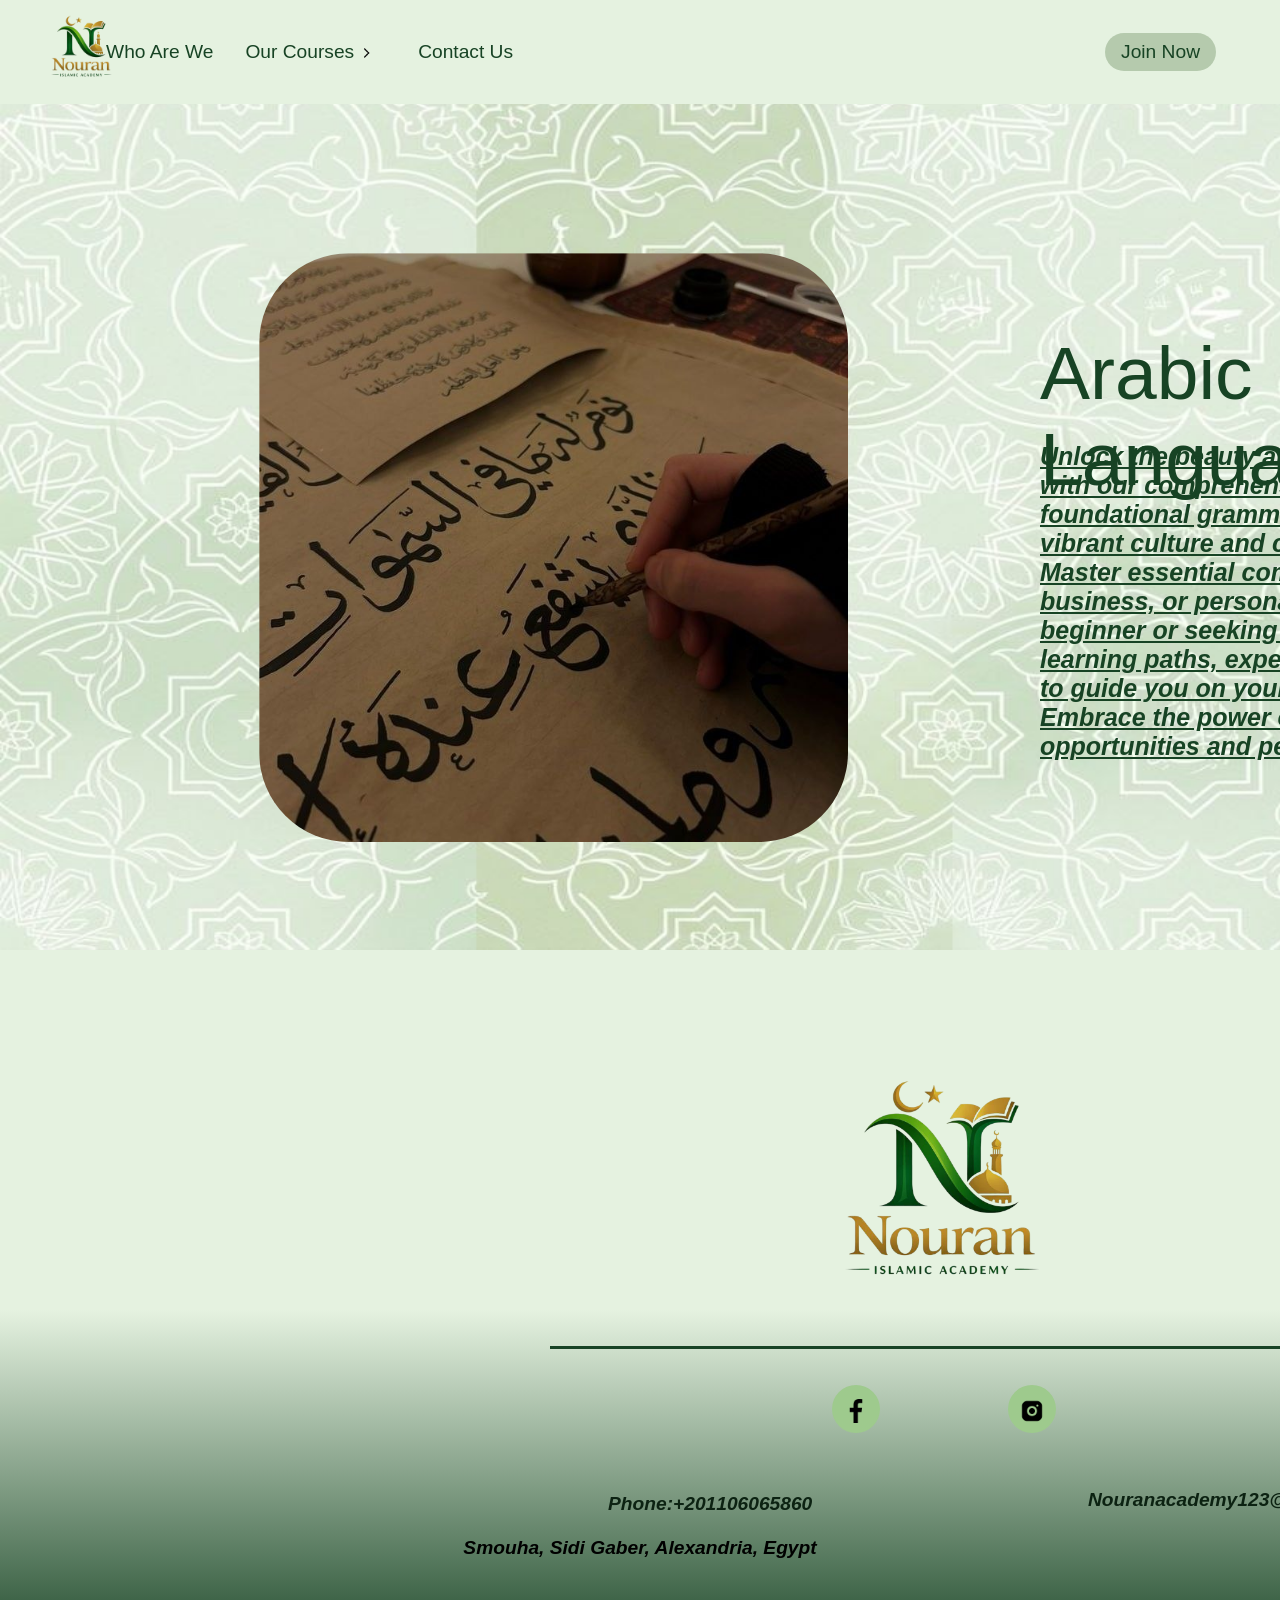
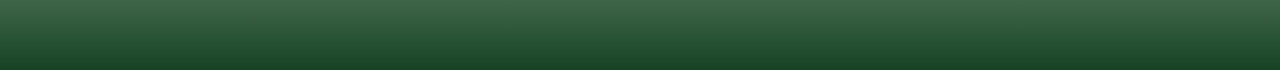
==== Front-END/Pages/ArabicLanguage.html @ 1309c823 "Add files via upload" ====
<!DOCTYPE html>
<html>

<head>
    <meta charset="UTF-8">
    <meta name="viewport" content="width=device-width, initial-scale=1.0">
    <link rel="stylesheet" href="/Front-END/PagesStyle.css">
    <link rel="icon" type="image/png" href="/Front-END/src/logo0.png">
    <title>Arabic Language</title>
</head>

<body>
    <header>
        <a href="/index.html">
            <img src="/Front-END/src/logo.png" width="100" height="100">
        </a>
        <style>
            img {
                position: relative;
                left: 2rem;
            }
        </style>
        </img>

        <nav class="navbar">
            <ul class="nav-links">
                <li><a href="/Front-END/Pages/whoarewe.html">Who Are We</a></li>
                <li class="navdropdown">
                    <p class="navdropdown">Our Courses
                        <style>
                            .navdropdown p {
                                color: #174324;
                                position: relative;
                                top: 0.75rem;
                            }
                        </style>
                    </p>
                    <img src="/Front-END/Assets/arrow-left-5-svgrepo-com.png" width="20" height="20"
                        id="dropdownarrow" />

                    <ul>
                        <li><a href="/Front-END/Pages/QuranandTajweed.html">Quran and Tajweed</a></li>
                        <li><a href="/Front-END/Pages/ArabicLanguage.html">Arabic Language Learning</a></li>
                        <li><a href="/Front-END/Pages/Fiqh.html">Fiqh</a></li>
                        <li><a href="/Front-END/Pages/Hadith.html">Hadith</a></li>
                        <li><a href="/Front-END/Pages/Seerah.html">Seerah</a></li>
                        <li><a href="/Front-END/Pages/Tafsir.html">Tafsir</a></li>
                    </ul>
                </li>
                <br>
                <li><a href="/Front-END/Pages/contactus.html">Contact Us</a></li>
                <a href="https://whatsform.com/clHUL5" target="_blank" rel="noopener noreferrer">
                    <button id="joinnow">Join Now</button>
                </a>
            </ul>


        </nav>
    </header>

    <br>
    <br>
    <br>
    <br>
    <br>

    <section id="ArabicLanguage">
        <img src="/Front-END/src/bg1.png" id="bg1" />
        <img src="/Front-END/src/img5.png" id="img5" />
        <p>Arabic Language</p>
        <style>
            #ArabicLanguage p {
                position: absolute;
                font-size: 75px;
                top: 15rem;
                left: 65rem;
                color: #174324;
            }
        </style>
        <h3>
            Unlock the beauty and richness of the Arabic language with our comprehensive Arabic Language Courses. From
            foundational grammar to advanced literature, explore a vibrant culture and connect with millions worldwide.
            Master essential communication skills for travel, business, or personal enrichment. Whether you are a
            beginner or seeking fluency, our courses offer structured learning paths, expert instructors, and
            interactive lessons to guide you on your journey to Arabic proficiency. Embrace the power of language and
            open doors to new opportunities and perspectives
            <style>
                #ArabicLanguage h3 {
                    color: #174324;
                    position: absolute;
                    font-size: 25px;
                    transform: translateX(65rem) translateY(22rem);
                    width: 43rem;
                }
            </style>
        </h3>


    </section>

    <section id="pageEnd">
        <img src="/Front-END/src/logo.png" />
        <br>
        <br>
        <br>
        <br>
        <br>
        <hr size="5px" width="800px" color="#174324" id="seperator2">
        <br>
        <br>
        <button
            onclick="window.open('https://www.facebook.com/NouranAcademy?mibextid=wwXIfr&rdid=LpoRojMI3hZF67Uo&share_url=https%3A%2F%2Fwww.facebook.com%2Fshare%2F1RnqcAWEex%2F%3Fmibextid%3DwwXIfr#', '_blank')"
            id="facebookbutton">
            <img src="/Front-END/Assets/facebook.png">
        </button>

        <button onclick="window.open('https://www.instagram.com/nouranacademy', '_blank')" id="instagrambutton">
            <img src="/Front-END/Assets/instagram.png">
        </button>
        <br>
        <br>
        <br>
        <br>
        <br>
        <br>
        <a href="tel:+201106065860" id="Phone">
            <p>Phone:+201106065860</p>
        </a>
        <a href="mailto:nouranacademy123@gmail.com" id="Email">
            <p>nouranacademy123@gmail.com</p>
        </a>
        <h2>Smouha, Sidi Gaber, Alexandria, Egypt</h2>
    </section>
    <button onclick="window.open('https://wa.me/201106065860', '_blank')" class="FloatingButtons" id="whatsapp">
        <img src="/Front-END/Assets/whatsapp.png">
        <p>Whatsapp</p>
    </button>

    <button onclick="window.location.href='tel:+201106065860';" class="FloatingButtons" id="callus">
        <img src="/Front-END/Assets/call.png">
        <p>Call Us</p>
    </button>
</body>

</html>
---- Front-END/PagesStyle.css ----
* {
    margin: 0;
    padding: 0;
    box-sizing: border-box;
    scroll-behavior: smooth;
}

/* Applied to all elements */
body {
    background-color: #FFFFFF;
}

header {
    /* visibility: hidden; */
    background-color: #E5F2E0;
    display: flex;
    position: fixed;
    justify-content: space-between;
    align-items: center;
    margin: auto;
    max-width: 100%;
    width: 100%;
    z-index: 1000;
}

p {
    font-family: Arial, sans-serif;
    font-size: 1.2rem;
    font-weight: 200;
}

h4 {
    font-family: Arial, sans-serif;
    font-size: 1.2rem;
    font-weight: 200;
}

h3 {
    font-family: Arial, sans-serif;
    font-size: 1rem;
    font-weight: 5px;
    text-decoration-line: underline;
    font-style: italic;
}

h2 {
    font-family: Arial, sans-serif;
    font-size: 1.2rem;
    font-weight: 200;
}

button {
    background-color: #b5caad;
    color: #174324;
    border: none;
    padding: 0.5rem 1rem;
    border-radius: 2rem;
    cursor: pointer;
    font-family: Arial, sans-serif;
    font-size: 1.2rem;
    font-weight: 200;
    position: relative;
    left: 35rem;
    transition: all 0.2s ease;
}

button:hover {
    background-color: #047500;
    color: #ffffff;
}

/* Classes */

.navbar ul {
    display: flex;
    align-items: center;
    list-style-type: none;
    margin-right: 2rem;
    gap: 2rem;

}

.navbar {
    position: relative;
    right: 37rem;
}

.navbar a {
    text-decoration: none;
    color: #174324;
    font-family: Arial, sans-serif;
    font-size: 1.2rem;
    font-weight: 200;
}

.navbar a:hover {
    text-decoration: none;
    color: #047500;
}



.navdropdown ul {
    background-color: #E5F2E0;
    display: none;
    position: absolute;
    top: 100%;
    left: 7rem;
    max-width: 20rem;
    padding: 0.5rem;
    z-index: 1;
}

.navdropdown:hover>ul {
    display: block;


}

.navdropdown ul li {
    text-align: left;
    padding: 0.5rem;
}

#dropdownarrow {
    rotate: 180deg;
    position: relative;
    left: 7rem;
    bottom: 0.5rem;
}

.navdropdown:hover #dropdownarrow {
    rotate: -90deg;
}

/* Quran and Tajweed */

#bg1 {
    position: absolute;
    width: 1905px;
    height: 860px;
    transform: translateX(-2rem);

}

#img4 {
    position: absolute;
    scale: 80%;
    transform: translateX(80rem) translateY(10rem);
    border-radius: 7rem;
}

#QuranandTajweed {
    position: relative;
    min-height: 860px;
}

#QuranandTajweed img {
    position: absolute;
}

/* ArabicLanguage */
#bg1 {
    position: absolute;
    width: 1905px;
    height: 860px;
    transform: translateX(-2rem);

}

#img5 {
    position: absolute;
    scale: 80%;
    transform: translateX(12rem) translateY(7rem);
    border-radius: 7rem;
}

#ArabicLanguage {
    position: relative;
    min-height: 860px;
}

#ArabicLanguage img {
    position: absolute;
}

/* Hadith */
#bg1 {
    position: absolute;
    width: 1905px;
    height: 860px;
    transform: translateX(-2rem);

}

#img7 {
    position: absolute;
    scale: 60%;
    transform: translateX(0rem) translateY(-7rem);
    border-radius: 7rem;
}

#Hadith {
    position: relative;
    min-height: 860px;
}

#Hadith img {
    position: absolute;
}

/* Tafsir */

#bg1 {
    position: absolute;
    width: 1905px;
    height: 860px;
    transform: translateX(-2rem);

}

#img8 {
    position: absolute;
    scale: 85%;
    transform: translateX(12rem) translateY(7rem);
    border-radius: 7rem;
}

#Tafsir {
    position: relative;
    min-height: 860px;
}

#Tafsir img {
    position: absolute;
}

/* Fiqh */

#bg1 {
    position: absolute;
    width: 1905px;
    height: 860px;
    transform: translateX(-2rem);

}

#img6 {
    position: absolute;
    scale: 45%;
    transform: translateX(95rem) translateY(-15rem);
    border-radius: 7rem;
}

#Fiqh {
    position: relative;
    min-height: 860px;
}

#Fiqh img {
    position: absolute;
}

/* Seerah */

#bg1 {
    position: absolute;
    width: 1905px;
    height: 860px;
    transform: translateX(-2rem);

}

#img9 {
    position: absolute;
    scale: 80%;
    transform: translateX(75rem) translateY(7rem);
    border-radius: 7rem;
}

#Seerah {
    position: relative;
    min-height: 860px;
}

#Seerah img {
    position: absolute;
}

/* Who Are We */
#Sec1 {
    position: relative;
    min-height: 650px;
    background-image: linear-gradient(to bottom, #ffffff 20%, #E5F2E0 100%);
}

#img10 {
    position: absolute;
    scale: 40%;
    transform: translateX(-25rem) translateY(-45rem);
    border-radius: 7rem;
}

#visual1 {
    position: relative;
    height: 413px;
    width: 1905px;
}

#img12 {
    position: absolute;
    transform: translateX(-2rem);
    align-items: center;
}

#visual2 {
    position: relative;
    height: 413px;
    width: 1905px;
    background-color: #054703;
}

#img13 {
    position: absolute;
    transform: translateX(-2rem);
    align-items: center;
    mix-blend-mode: overlay;
}

/* Contact */

#Contact {
    position: relative;
    min-height: 500px;
}

#Contact hr {
    position: absolute;
    background-color: #174324;
    transform: translateY(19rem) translateX(740px);
    border-radius: 5px;
}

#Gmail {
    position: absolute;
    width: 9rem;
    height: 3rem;
    align-items: center;
    transform: translateX(13rem) translateY(15rem);
    transition: all 0.2s ease;
}

#Gmail img {
    position: absolute;
    width: 1.75rem;
    transform: translateY(-1rem) translateX(4.22rem);

}

#Gmail:hover>h3 {
    color: #ffffff;
}

#Gmail:hover>img {
    filter: brightness(0) invert(100%);
}

#WA {
    position: absolute;
    width: 10.75rem;
    height: 3rem;
    align-items: center;
    transform: translateX(27rem) translateY(15rem);
    transition: all 0.2s ease;
}

#WA img {
    position: absolute;
    width: 1.75rem;
    transform: translateY(-0.9rem) translateX(6rem);

}

#WA:hover>h3 {
    color: #ffffff;
}

#WA:hover>img {
    filter: brightness(0) invert(100%);
}



/* End Page */

#pageEnd {
    position: relative;
    height: 720px;
    background-image: linear-gradient(to bottom, #E5F2E0 50%, #174324 100%);
}

#pageEnd img {
    position: relative;
    width: 20rem;
    height: 20rem;
    transform: translateX(47rem) translateY(5rem);
}

#pageEnd a {
    text-decoration: none;
    color: #0c2212;
    font-family: Arial, sans-serif;
    font-size: 1.2rem;
    font-weight: 500;
}

#pageEnd h2 {
    text-align: center;
    font-weight: 600;
    font-style: italic;
}

#pageEnd button:hover {
    background-color: #047500;
    color: #ffffff;
}

#seperator2 {
    position: relative;
    transform: translateX(550px);
}

#facebookbutton {
    position: absolute;
    background-color: #9eca8d;
    width: 3rem;
    height: 3rem;
    border-radius: 50%;
    transform: translateX(17rem);
}

#facebookbutton img {
    position: relative;
    width: 1.5rem;
    height: 1.5rem;
    transform: translateX(-2.25rem) translateY(0.25rem);
}

#facebookbutton:hover>img {
    filter: invert(100%);
}

#instagrambutton {
    position: absolute;
    background-color: #9eca8d;
    width: 3rem;
    height: 3rem;
    border-radius: 50%;
    transform: translateX(28rem);
}

#instagrambutton img {
    position: relative;
    width: 1.5rem;
    height: 1.5rem;
    transform: translateX(-2.25rem) translateY(0.25rem);
}

#instagrambutton:hover>img {
    filter: invert(100%);
}

#Phone p {
    position: relative;
    font-style: italic;
    font-weight: bold;
    width: 100px;
    text-transform: capitalize;
    transform: translateX(38rem);
}

#Email p {
    position: relative;
    font-style: italic;
    font-weight: bold;
    width: 100px;
    text-transform: capitalize;
    transform: translateX(68rem) translateY(-1.6rem);
}

/* Floating Buttons */

.FloatingButtons {
    /* Fixes the button relative to the viewport */
    position: fixed;


    /* Size and shape */
    width: 10rem;
    height: 3rem;

    /* Styling & Alignment */

    color: #ffffff;
    border: none;
    cursor: pointer;

    /* Keep on top of other content */
    z-index: 1000;

    transition: transform 0.2s ease;
}

.FloatingButtons:hover {
    transform: translateY(-5px);
}

#whatsapp {
    background-color: #20BA5A;
    bottom: 5rem;
    left: 108rem;
}

#whatsapp:hover {
    background-color: #1b994b;
}

#whatsapp img {
    position: relative;
    width: 2rem;
    height: 2rem;
    transform: translateX(-5rem);
    filter: invert(100%);
}

#whatsapp p {
    position: relative;
    font-size: 3;
    transform: translateY(-2rem) translateX(1rem);
}

#callus {
    background-color: rgb(0, 89, 255);
    bottom: 1rem;
    left: 108rem;
}

#callus:hover {
    background-color: rgb(1, 74, 211);
}

#callus img {
    position: relative;
    width: 2rem;
    height: 2rem;
    transform: translateX(-5rem);
    filter: invert(100%);
}

#callus p {
    position: relative;
    font-size: 3;
    transform: translateY(-2rem) translateX(1rem);
}
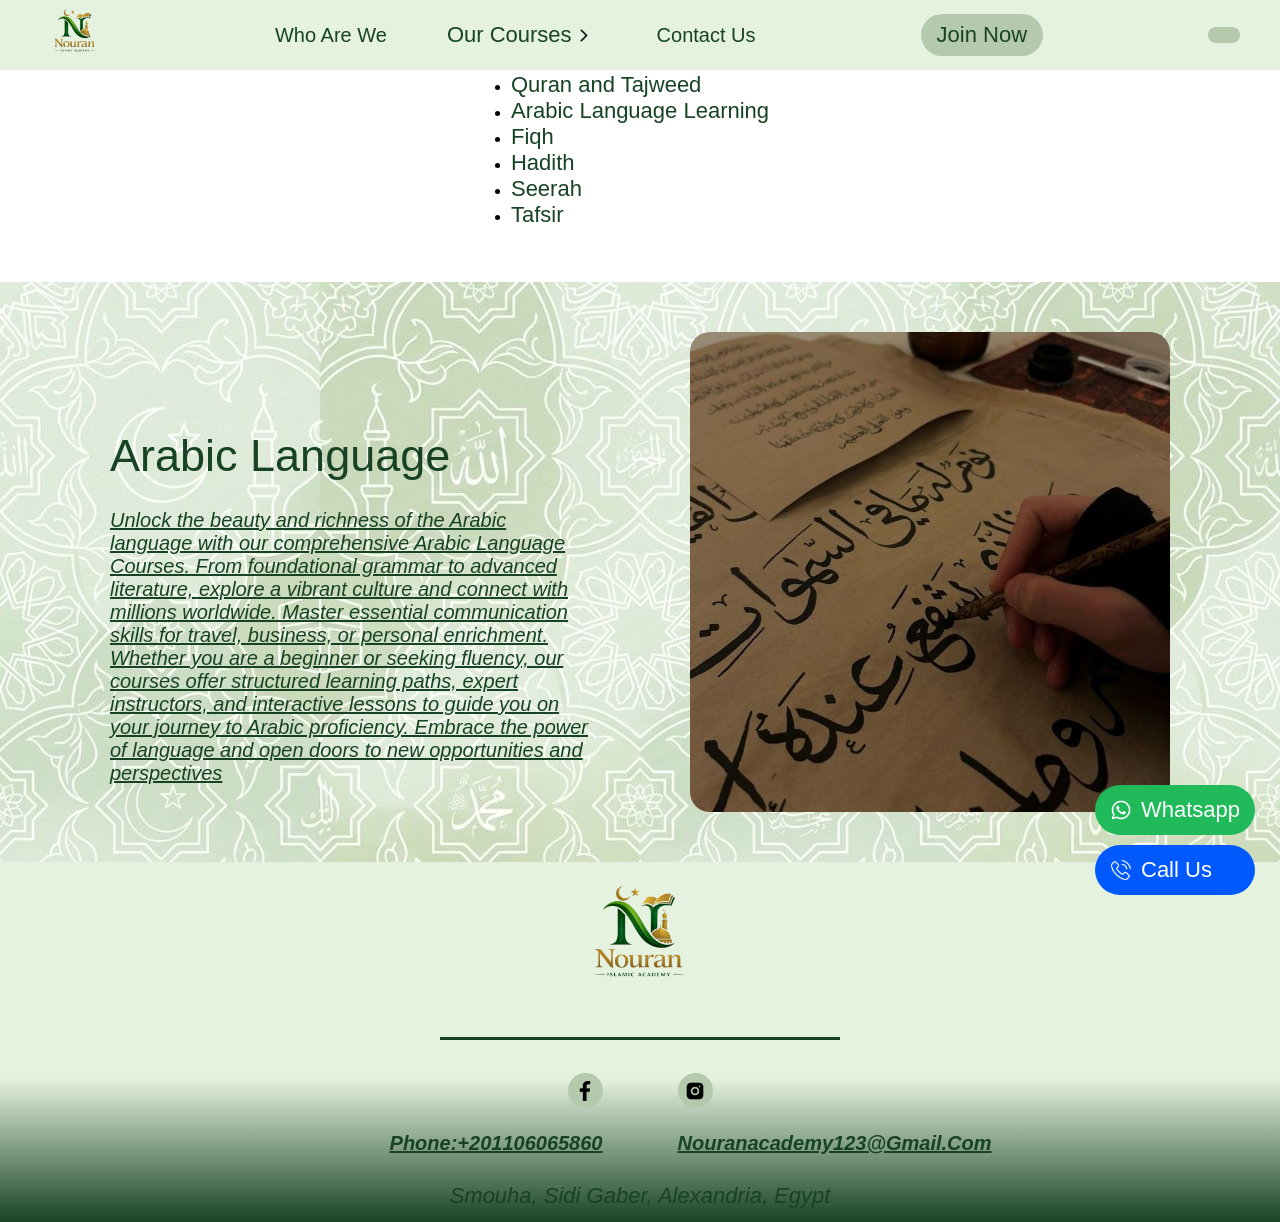
==== commit d4991f4c: "Add files via upload" ====
--- a/Front-END/Pages/ArabicLanguage.html
+++ b/Front-END/Pages/ArabicLanguage.html
@@ -3,126 +3,131 @@
 
 <head>
     <meta charset="UTF-8">
-    <meta name="viewport" content="width=device-width, initial-scale=1.0">
-    <link rel="stylesheet" href="/Front-END/PagesStyle.css">
-    <link rel="icon" type="image/png" href="/Front-END/src/logo0.png">
+    <meta name="viewport" content="width=device-width, initial-scale=1.0, user-scalable=yes">
+    <link rel="stylesheet" href="../PagesStyle.css">
+    <link rel="icon" type="image/png" href="../src/logo0.png">
     <title>Arabic Language</title>
 </head>
 
 <body>
     <header>
-        <a href="/index.html">
-            <img src="/Front-END/src/logo.png" width="100" height="100">
-        </a>
-        <style>
-            img {
-                position: relative;
-                left: 2rem;
-            }
-        </style>
-        </img>
-
-        <nav class="navbar">
-            <ul class="nav-links">
-                <li><a href="/Front-END/Pages/whoarewe.html">Who Are We</a></li>
+        <div>
+            <a href="../../index.html">
+                <img src="../src/logo.png" height="70" id="logo" />
+            </a>
+            <ul>
+                <li><a href="./whoarewe.html">Who Are We</a></li>
                 <li class="navdropdown">
-                    <p class="navdropdown">Our Courses
-                        <style>
-                            .navdropdown p {
-                                color: #174324;
-                                position: relative;
-                                top: 0.75rem;
-                            }
-                        </style>
-                    </p>
-                    <img src="/Front-END/Assets/arrow-left-5-svgrepo-com.png" width="20" height="20"
-                        id="dropdownarrow" />
-
+                    <h2>
+                        Our Courses
+                    </h2>
+                    <img src="../Assets/arrow-left-5-svgrepo-com.png" width="25" height="25" />
                     <ul>
-                        <li><a href="/Front-END/Pages/QuranandTajweed.html">Quran and Tajweed</a></li>
-                        <li><a href="/Front-END/Pages/ArabicLanguage.html">Arabic Language Learning</a></li>
-                        <li><a href="/Front-END/Pages/Fiqh.html">Fiqh</a></li>
-                        <li><a href="/Front-END/Pages/Hadith.html">Hadith</a></li>
-                        <li><a href="/Front-END/Pages/Seerah.html">Seerah</a></li>
-                        <li><a href="/Front-END/Pages/Tafsir.html">Tafsir</a></li>
+                        <li><a href="./QuranandTajweed.html">
+                                <h2>Quran and Tajweed</h2>
+                            </a></li>
+                        <li><a href="./ArabicLanguage.html">
+                                <h2>Arabic Language Learning</h2>
+                            </a></li>
+                        <li><a href="./Fiqh.html">
+                                <h2>Fiqh</h2>
+                            </a></li>
+                        <li><a href="./Hadith.html">
+                                <h2>Hadith</h2>
+                            </a></li>
+                        <li><a href="./Seerah.html">
+                                <h2>Seerah</h2>
+                            </a></li>
+                        <li><a href="./Tafsir.html">
+                                <h2>Tafsir</h2>
+                            </a></li>
                     </ul>
                 </li>
-                <br>
-                <li><a href="/Front-END/Pages/contactus.html">Contact Us</a></li>
-                <a href="https://whatsform.com/clHUL5" target="_blank" rel="noopener noreferrer">
-                    <button id="joinnow">Join Now</button>
-                </a>
+
+                <li><a href="./contactus.html">
+                        Contact Us
+                    </a>
+                </li>
             </ul>
-
-
-        </nav>
+            <button onclick="window.open('https://whatsform.com/clHUL5' , '_blank')">Join Now</button>
+            <button class="navmenu"></button>
+        </div>
     </header>
-
-    <br>
-    <br>
+    <div class="navmenulist">
+        <ul>
+            <li>
+                <div><a href="./whoarewe.html">Who Are We</a></div>
+            </li>
+            <li>
+                <div class="coursemenu">
+                    <h2>
+                        Our Courses
+                    </h2>
+                    <img src="../Assets/arrow-left-5-svgrepo-com.png" width="25" height="25" />
+                </div>
+            </li>
+            <li>
+                <div><a href="./contactus.html">Contact Us</a></div>
+            </li>
+        </ul>
+    </div>
+    <div class="coursemenulist">
+        <ul>
+            <li><a href="./QuranandTajweed.html">
+                    <h2>Quran and Tajweed</h2>
+                </a></li>
+            <li><a href="./ArabicLanguage.html">
+                    <h2>Arabic Language Learning</h2>
+                </a></li>
+            <li><a href="./Fiqh.html">
+                    <h2>Fiqh</h2>
+                </a></li>
+            <li><a href="./Hadith.html">
+                    <h2>Hadith</h2>
+                </a></li>
+            <li><a href="./Seerah.html">
+                    <h2>Seerah</h2>
+                </a></li>
+            <li><a href="./Tafsir.html">
+                    <h2>Tafsir</h2>
+                </a></li>
+        </ul>
+    </div>
     <br>
     <br>
     <br>
 
-    <section id="ArabicLanguage">
-        <img src="/Front-END/src/bg1.png" id="bg1" />
-        <img src="/Front-END/src/img5.png" id="img5" />
-        <p>Arabic Language</p>
-        <style>
-            #ArabicLanguage p {
-                position: absolute;
-                font-size: 75px;
-                top: 15rem;
-                left: 65rem;
-                color: #174324;
-            }
-        </style>
-        <h3>
+    <section class="coursepages">
+        <img src="../src/img5.png" class="head-Img" />
+        <h1>Arabic Language</h1>
+
+        <p>
             Unlock the beauty and richness of the Arabic language with our comprehensive Arabic Language Courses. From
             foundational grammar to advanced literature, explore a vibrant culture and connect with millions worldwide.
             Master essential communication skills for travel, business, or personal enrichment. Whether you are a
             beginner or seeking fluency, our courses offer structured learning paths, expert instructors, and
             interactive lessons to guide you on your journey to Arabic proficiency. Embrace the power of language and
             open doors to new opportunities and perspectives
-            <style>
-                #ArabicLanguage h3 {
-                    color: #174324;
-                    position: absolute;
-                    font-size: 25px;
-                    transform: translateX(65rem) translateY(22rem);
-                    width: 43rem;
-                }
-            </style>
-        </h3>
+        </p>
 
 
     </section>
 
     <section id="pageEnd">
-        <img src="/Front-END/src/logo.png" />
-        <br>
-        <br>
-        <br>
-        <br>
-        <br>
-        <hr size="5px" width="800px" color="#174324" id="seperator2">
-        <br>
-        <br>
+        <img src="../src/logo.png" />
+
+        <hr size="5px" width="400px" color="#174324" id="seperator2">
+
         <button
             onclick="window.open('https://www.facebook.com/NouranAcademy?mibextid=wwXIfr&rdid=LpoRojMI3hZF67Uo&share_url=https%3A%2F%2Fwww.facebook.com%2Fshare%2F1RnqcAWEex%2F%3Fmibextid%3DwwXIfr#', '_blank')"
             id="facebookbutton">
-            <img src="/Front-END/Assets/facebook.png">
+            <img src="../Assets/facebook.png">
         </button>
 
         <button onclick="window.open('https://www.instagram.com/nouranacademy', '_blank')" id="instagrambutton">
-            <img src="/Front-END/Assets/instagram.png">
+            <img src="../Assets/instagram.png">
         </button>
-        <br>
-        <br>
-        <br>
-        <br>
-        <br>
-        <br>
+
         <a href="tel:+201106065860" id="Phone">
             <p>Phone:+201106065860</p>
         </a>
@@ -131,15 +136,26 @@
         </a>
         <h2>Smouha, Sidi Gaber, Alexandria, Egypt</h2>
     </section>
+
     <button onclick="window.open('https://wa.me/201106065860', '_blank')" class="FloatingButtons" id="whatsapp">
-        <img src="/Front-END/Assets/whatsapp.png">
-        <p>Whatsapp</p>
+        <img src="../Assets/whatsapp.png">
+        Whatsapp
+    </button>
+
+    <button onclick="window.open('https://wa.me/201106065860', '_blank')" class="FloatingButtonsMob" id="whatsapp">
+        <img src="../Assets/whatsapp.png">
     </button>
 
     <button onclick="window.location.href='tel:+201106065860';" class="FloatingButtons" id="callus">
-        <img src="/Front-END/Assets/call.png">
-        <p>Call Us</p>
+        <img src="../Assets/call.png">
+        Call Us
     </button>
+
+    <button onclick="window.location.href='tel:+201106065860';" class="FloatingButtonsMob" id="callus">
+        <img src="../Assets/call.png">
+    </button>
+
+    <script src="../../index.js"></script>
 </body>
 
 </html>
--- a/Front-END/PagesStyle.css
+++ b/Front-END/PagesStyle.css
@@ -6,48 +6,110 @@
 }
 
 /* Applied to all elements */
+
+/* Containers */
+
+html {
+    position: relative;
+    min-width: 1280px;
+}
+
 body {
     background-color: #FFFFFF;
+    width: 100%;
 }
 
 header {
-    /* visibility: hidden; */
     background-color: #E5F2E0;
+    position: fixed;
+    width: 100%;
+    min-width: 1280px;
+    z-index: 100;
+    height: 70px;
+}
+
+header div {
     display: flex;
-    position: fixed;
+    width: 100%;
+    min-width: 1280px;
+    height: 100%;
+    max-width: 1920px;
     justify-content: space-between;
     align-items: center;
-    margin: auto;
-    max-width: 100%;
+    margin: 0 auto;
+    padding: 0px 40px;
+    box-sizing: border-box;
+}
+
+header div ul {
+    display: flex;
+    align-items: center;
+    list-style-type: none;
+    gap: 60px;
+}
+
+section {
+    position: relative;
     width: 100%;
-    z-index: 1000;
+    min-width: 1280px;
+    justify-content: center;
+    padding: 50px 100px;
+}
+
+div {
+    display: flex;
+    justify-content: center;
+    align-items: center;
+}
+
+/* Fonts */
+
+h1 {
+    position: relative;
+    font-family: Arial, sans-serif;
+    font-size: 45px;
+    font-weight: 200;
+    color: #174324;
+
 }
 
 p {
+    position: relative;
     font-family: Arial, sans-serif;
-    font-size: 1.2rem;
+    font-size: 20px;
+    font-weight: 400;
+    text-decoration-line: underline;
+    font-style: italic;
+    color: #174324;
+}
+
+h2 {
+    font-family: Arial, sans-serif;
+    font-size: 22px;
     font-weight: 200;
-}
-
-h4 {
-    font-family: Arial, sans-serif;
-    font-size: 1.2rem;
-    font-weight: 200;
+    color: #174324;
 }
 
 h3 {
     font-family: Arial, sans-serif;
-    font-size: 1rem;
-    font-weight: 5px;
-    text-decoration-line: underline;
-    font-style: italic;
-}
-
-h2 {
-    font-family: Arial, sans-serif;
-    font-size: 1.2rem;
+    font-size: 32px;
     font-weight: 200;
-}
+    color: white;
+}
+
+button:hover>h2 {
+    color: white;
+}
+
+/* Media */
+
+.head-Img {
+    position: relative;
+    width: 480px;
+    border-radius: 20px;
+}
+
+/* Interactables */
 
 button {
     background-color: #b5caad;
@@ -56,11 +118,15 @@
     padding: 0.5rem 1rem;
     border-radius: 2rem;
     cursor: pointer;
+    z-index: 1;
+    position: relative;
+    display: flex;
+
+    /* Text Font */
     font-family: Arial, sans-serif;
-    font-size: 1.2rem;
+    font-size: 22px;
     font-weight: 200;
     position: relative;
-    left: 35rem;
     transition: all 0.2s ease;
 }
 
@@ -69,295 +135,239 @@
     color: #ffffff;
 }
 
-/* Classes */
-
-.navbar ul {
-    display: flex;
-    align-items: center;
-    list-style-type: none;
-    margin-right: 2rem;
-    gap: 2rem;
-
-}
-
-.navbar {
-    position: relative;
-    right: 37rem;
-}
-
-.navbar a {
+a {
     text-decoration: none;
     color: #174324;
     font-family: Arial, sans-serif;
-    font-size: 1.2rem;
+    font-size: 20px;
     font-weight: 200;
 }
 
-.navbar a:hover {
+a:hover {
     text-decoration: none;
     color: #047500;
 }
 
-
+/* Classes */
+.navdropdown {
+    position: relative;
+    display: grid;
+    grid-template-columns: 1fr auto;
+    align-items: center;
+    justify-items: center;
+    height: 70px;
+}
+
+.navdropdown img {
+    position: relative;
+    rotate: 180deg;
+}
+
+.navdropdown:hover>img {
+    rotate: 270deg;
+}
 
 .navdropdown ul {
+    position: fixed;
     background-color: #E5F2E0;
     display: none;
-    position: absolute;
-    top: 100%;
-    left: 7rem;
-    max-width: 20rem;
-    padding: 0.5rem;
-    z-index: 1;
+    top: 60px;
+    max-width: 250px;
+    border-radius: 10px;
+    z-index: 101;
+}
+
+.navdropdown ul li {
+    height: auto;
+    padding: 0 10px;
+    margin: 15px 0;
+
 }
 
 .navdropdown:hover>ul {
     display: block;
-
-
-}
-
-.navdropdown ul li {
-    text-align: left;
-    padding: 0.5rem;
-}
-
-#dropdownarrow {
-    rotate: 180deg;
-    position: relative;
-    left: 7rem;
-    bottom: 0.5rem;
-}
-
-.navdropdown:hover #dropdownarrow {
-    rotate: -90deg;
-}
-
-/* Quran and Tajweed */
-
-#bg1 {
-    position: absolute;
-    width: 1905px;
-    height: 860px;
-    transform: translateX(-2rem);
-
-}
-
-#img4 {
-    position: absolute;
-    scale: 80%;
-    transform: translateX(80rem) translateY(10rem);
-    border-radius: 7rem;
-}
-
-#QuranandTajweed {
-    position: relative;
-    min-height: 860px;
-}
-
-#QuranandTajweed img {
-    position: absolute;
-}
-
-/* ArabicLanguage */
-#bg1 {
-    position: absolute;
-    width: 1905px;
-    height: 860px;
-    transform: translateX(-2rem);
-
-}
-
-#img5 {
-    position: absolute;
-    scale: 80%;
-    transform: translateX(12rem) translateY(7rem);
-    border-radius: 7rem;
-}
-
-#ArabicLanguage {
-    position: relative;
-    min-height: 860px;
-}
-
-#ArabicLanguage img {
-    position: absolute;
-}
-
-/* Hadith */
-#bg1 {
-    position: absolute;
-    width: 1905px;
-    height: 860px;
-    transform: translateX(-2rem);
-
-}
-
-#img7 {
-    position: absolute;
-    scale: 60%;
-    transform: translateX(0rem) translateY(-7rem);
-    border-radius: 7rem;
-}
-
-#Hadith {
-    position: relative;
-    min-height: 860px;
-}
-
-#Hadith img {
-    position: absolute;
-}
-
-/* Tafsir */
-
-#bg1 {
-    position: absolute;
-    width: 1905px;
-    height: 860px;
-    transform: translateX(-2rem);
-
-}
-
-#img8 {
-    position: absolute;
-    scale: 85%;
-    transform: translateX(12rem) translateY(7rem);
-    border-radius: 7rem;
-}
-
-#Tafsir {
-    position: relative;
-    min-height: 860px;
-}
-
-#Tafsir img {
-    position: absolute;
-}
-
-/* Fiqh */
-
-#bg1 {
-    position: absolute;
-    width: 1905px;
-    height: 860px;
-    transform: translateX(-2rem);
-
-}
-
-#img6 {
-    position: absolute;
-    scale: 45%;
-    transform: translateX(95rem) translateY(-15rem);
-    border-radius: 7rem;
-}
-
-#Fiqh {
-    position: relative;
-    min-height: 860px;
-}
-
-#Fiqh img {
-    position: absolute;
-}
-
-/* Seerah */
-
-#bg1 {
-    position: absolute;
-    width: 1905px;
-    height: 860px;
-    transform: translateX(-2rem);
-
-}
-
-#img9 {
-    position: absolute;
-    scale: 80%;
-    transform: translateX(75rem) translateY(7rem);
-    border-radius: 7rem;
-}
-
-#Seerah {
-    position: relative;
-    min-height: 860px;
-}
-
-#Seerah img {
-    position: absolute;
+}
+
+/* Course Pages */
+
+.coursepages {
+    background-image: url(./src/bg1.png);
+    display: grid;
+    grid-template-columns: 480px 480px;
+    grid-template-rows: 150px auto;
+    align-items: center;
+    justify-items: center;
+    column-gap: 100px;
+}
+
+.coursepages h1 {
+    grid-row: 1;
+    grid-column: 1;
+    justify-self: self-start;
+    align-self: self-end;
+}
+
+.coursepages p {
+    grid-row: 2;
+    grid-column: 1;
+}
+
+.coursepages img {
+    grid-row: 1 / span 2;
+    grid-column: 2;
+}
+
+.coursepages2 {
+    background-image: url(./src/bg1.png);
+    display: grid;
+    grid-template-columns: 480px 480px;
+    grid-template-rows: 150px auto;
+    align-items: center;
+    justify-items: center;
+    column-gap: 100px;
+}
+
+.coursepages2 h1 {
+    grid-row: 1;
+    grid-column: 2;
+    justify-self: self-start;
+    align-self: self-end;
+}
+
+.coursepages2 p {
+    grid-row: 2;
+    grid-column: 2;
+}
+
+.coursepages2 img {
+    grid-row: 1 / span 2;
+    grid-column: 1;
 }
 
 /* Who Are We */
-#Sec1 {
-    position: relative;
+#whoarewe {
     min-height: 650px;
     background-image: linear-gradient(to bottom, #ffffff 20%, #E5F2E0 100%);
-}
-
-#img10 {
+    display: grid;
+    grid-template-columns: 480px 480px;
+    grid-template-rows: auto 1fr;
+    align-items: center;
+    justify-items: center;
+    column-gap: 100px;
+}
+
+#whoarewe img {
+    grid-column: 2;
+    grid-row: 1/ span 2;
+}
+
+#whoarewe h1 {
+    grid-column: 1;
+    grid-row: 1;
+    justify-self: self-start;
+    margin-top: 150px;
+}
+
+#whoarewe p {
+    grid-column: 1;
+    grid-row: 2;
+    align-self: self-start;
+    text-decoration: none;
+}
+
+#visual1 {
+    position: relative;
+    height: 413px;
+    background-image: url(./src/img12.png);
+    background-size: cover;
+    background-position: center;
+    justify-items: end;
+    align-content: center;
+}
+
+#visual2 {
+    position: relative;
+    height: 413px;
+    background-image: url(./src/img13.png);
+    background-size: cover;
+    background-position: center;
+    justify-items: start;
+    align-content: center;
+}
+
+#visual2::before {
+    content: "";
     position: absolute;
-    scale: 40%;
-    transform: translateX(-25rem) translateY(-45rem);
-    border-radius: 7rem;
-}
-
-#visual1 {
-    position: relative;
-    height: 413px;
-    width: 1905px;
-}
-
-#img12 {
-    position: absolute;
-    transform: translateX(-2rem);
-    align-items: center;
-}
-
-#visual2 {
-    position: relative;
-    height: 413px;
-    width: 1905px;
-    background-color: #054703;
-}
-
-#img13 {
-    position: absolute;
-    transform: translateX(-2rem);
-    align-items: center;
-    mix-blend-mode: overlay;
+    top: 0;
+    left: 0;
+    width: 100%;
+    height: 100%;
+    background-color: #174324;
+    mix-blend-mode: multiply;
+    z-index: 1;
+}
+
+#visual2 h3 {
+    position: relative;
+    z-index: 2;
 }
 
 /* Contact */
 
 #Contact {
     position: relative;
-    min-height: 500px;
+    min-height: 550px;
+    display: grid;
+    grid-template-columns: 1fr 1fr;
+    grid-template-rows: auto 50px 7px auto;
+    justify-items: center;
+    align-items: center;
+    row-gap: 10px;
+    column-gap: 20px;
+    background-image: url(./src/bg1.png);
+    background-size: contain;
+    background-position: center;
+}
+
+#Contact button {
+    justify-content: center;
+    align-items: center;
+}
+
+#Contact h1 {
+    grid-column: 1 / span 2;
+    grid-row: 1;
+    align-self: self-end;
 }
 
 #Contact hr {
-    position: absolute;
-    background-color: #174324;
-    transform: translateY(19rem) translateX(740px);
-    border-radius: 5px;
+    grid-column: 1 / span 2;
+}
+
+#Contact p {
+    grid-column: 1 / span 2;
+    grid-row: 4;
+    align-self: self-start;
+}
+
+#Contact button img {
+    width: 20px;
+    height: 20px;
 }
 
 #Gmail {
-    position: absolute;
-    width: 9rem;
-    height: 3rem;
-    align-items: center;
-    transform: translateX(13rem) translateY(15rem);
-    transition: all 0.2s ease;
-}
-
-#Gmail img {
-    position: absolute;
-    width: 1.75rem;
-    transform: translateY(-1rem) translateX(4.22rem);
-
-}
-
-#Gmail:hover>h3 {
+    grid-row: 2;
+    grid-column: 1;
+    justify-self: self-end;
+}
+
+#WA {
+    grid-row: 2;
+    grid-column: 2;
+    justify-self: self-start;
+}
+
+#Gmail:hover>h2 {
     color: #ffffff;
 }
 
@@ -365,23 +375,7 @@
     filter: brightness(0) invert(100%);
 }
 
-#WA {
-    position: absolute;
-    width: 10.75rem;
-    height: 3rem;
-    align-items: center;
-    transform: translateX(27rem) translateY(15rem);
-    transition: all 0.2s ease;
-}
-
-#WA img {
-    position: absolute;
-    width: 1.75rem;
-    transform: translateY(-0.9rem) translateX(6rem);
-
-}
-
-#WA:hover>h3 {
+#WA:hover>h2 {
     color: #ffffff;
 }
 
@@ -389,61 +383,68 @@
     filter: brightness(0) invert(100%);
 }
 
-
-
 /* End Page */
 
 #pageEnd {
     position: relative;
-    height: 720px;
-    background-image: linear-gradient(to bottom, #E5F2E0 50%, #174324 100%);
+    height: 360px;
+    background-image: linear-gradient(to bottom, #E5F2E0 60%, #174324 100%);
+    display: grid;
+    justify-items: center;
+    align-items: center;
+    grid-template-columns: 1fr 1fr;
+    grid-template-rows: 1fr 1fr 1fr 1fr 1fr;
+    column-gap: 75px;
+    padding: 0 100px;
 }
 
 #pageEnd img {
     position: relative;
-    width: 20rem;
-    height: 20rem;
-    transform: translateX(47rem) translateY(5rem);
-}
-
-#pageEnd a {
-    text-decoration: none;
-    color: #0c2212;
-    font-family: Arial, sans-serif;
-    font-size: 1.2rem;
-    font-weight: 500;
+    width: 150px;
+    height: 150px;
+    grid-row: 1;
+    grid-column: 1 / span 2;
+}
+
+#pageEnd button {
+    width: 35px;
+    height: 35px;
+    border-radius: 50%;
+    justify-content: center;
+    align-content: center;
 }
 
 #pageEnd h2 {
+    color: #174324;
     text-align: center;
-    font-weight: 600;
+    font-weight: 300;
     font-style: italic;
-}
-
-#pageEnd button:hover {
-    background-color: #047500;
-    color: #ffffff;
+    grid-row: 5;
+    grid-column: 1 / span 2;
+}
+
+#pageEnd p {
+    font-style: italic;
+    font-weight: bold;
+    text-transform: capitalize;
 }
 
 #seperator2 {
     position: relative;
-    transform: translateX(550px);
+    grid-row: 2;
+    grid-column: 1 / span 2;
 }
 
 #facebookbutton {
-    position: absolute;
-    background-color: #9eca8d;
-    width: 3rem;
-    height: 3rem;
-    border-radius: 50%;
-    transform: translateX(17rem);
+    grid-row: 3;
+    grid-column: 1;
+    justify-self: self-end;
 }
 
 #facebookbutton img {
     position: relative;
-    width: 1.5rem;
-    height: 1.5rem;
-    transform: translateX(-2.25rem) translateY(0.25rem);
+    width: 20px;
+    height: 20px;
 }
 
 #facebookbutton:hover>img {
@@ -451,53 +452,49 @@
 }
 
 #instagrambutton {
-    position: absolute;
-    background-color: #9eca8d;
-    width: 3rem;
-    height: 3rem;
-    border-radius: 50%;
-    transform: translateX(28rem);
+    justify-self: self-start;
+    grid-row: 3;
+    grid-column: 2;
 }
 
 #instagrambutton img {
     position: relative;
-    width: 1.5rem;
-    height: 1.5rem;
-    transform: translateX(-2.25rem) translateY(0.25rem);
+    width: 20px;
+    height: 20px;
 }
 
 #instagrambutton:hover>img {
     filter: invert(100%);
 }
 
-#Phone p {
-    position: relative;
-    font-style: italic;
-    font-weight: bold;
-    width: 100px;
-    text-transform: capitalize;
-    transform: translateX(38rem);
-}
-
-#Email p {
-    position: relative;
-    font-style: italic;
-    font-weight: bold;
-    width: 100px;
-    text-transform: capitalize;
-    transform: translateX(68rem) translateY(-1.6rem);
+#Phone {
+    grid-row: 4;
+    grid-column: 1;
+    justify-self: self-end;
+}
+
+
+#Email {
+    justify-self: self-start;
+    grid-row: 4;
+    grid-column: 2;
 }
 
 /* Floating Buttons */
+
+.FloatingButtonsMob {
+    display: none;
+}
 
 .FloatingButtons {
     /* Fixes the button relative to the viewport */
     position: fixed;
-
-
-    /* Size and shape */
-    width: 10rem;
-    height: 3rem;
+    width: 160px;
+    height: 50px;
+
+    justify-content: start;
+    align-items: center;
+    gap: 10px;
 
     /* Styling & Alignment */
 
@@ -515,50 +512,425 @@
     transform: translateY(-5px);
 }
 
+.FloatingButtons img {
+    width: 20px;
+    height: 20px;
+    filter: invert(100%);
+}
+
 #whatsapp {
     background-color: #20BA5A;
-    bottom: 5rem;
-    left: 108rem;
+    bottom: 65px;
+    right: 25px;
+
 }
 
 #whatsapp:hover {
     background-color: #1b994b;
 }
 
-#whatsapp img {
-    position: relative;
-    width: 2rem;
-    height: 2rem;
-    transform: translateX(-5rem);
-    filter: invert(100%);
-}
-
-#whatsapp p {
-    position: relative;
-    font-size: 3;
-    transform: translateY(-2rem) translateX(1rem);
-}
-
 #callus {
     background-color: rgb(0, 89, 255);
-    bottom: 1rem;
-    left: 108rem;
+    right: 25px;
+    bottom: 5px;
 }
 
 #callus:hover {
     background-color: rgb(1, 74, 211);
 }
 
-#callus img {
-    position: relative;
-    width: 2rem;
-    height: 2rem;
-    transform: translateX(-5rem);
-    filter: invert(100%);
-}
-
-#callus p {
-    position: relative;
-    font-size: 3;
-    transform: translateY(-2rem) translateX(1rem);
+@media only screen and (max-width: 600px) and (min-width: 320px) {
+    html {
+        min-width: 320px;
+        max-width: 600px;
+    }
+
+    header {
+        width: 100%;
+        min-width: 320px;
+        height: 70px;
+    }
+
+    header div {
+        min-width: 320px;
+        max-width: 600px;
+        padding: 0px 20px;
+    }
+
+    header div button {
+        display: none;
+    }
+
+    header div ul {
+        display: none;
+    }
+
+    section {
+        width: 100%;
+        min-width: 320px;
+        padding: 50px 50px;
+    }
+
+    h1 {
+        font-size: 20px;
+        font-weight: 100;
+    }
+
+    p {
+        font-size: 10px;
+        font-weight: 200;
+        text-decoration: none;
+    }
+
+    h2 {
+        font-size: 11px;
+        font-weight: 100;
+    }
+
+    h3 {
+        font-size: 11px;
+        font-weight: 100;
+    }
+
+    .head-Img {
+        width: 300px;
+        border-radius: 10px;
+    }
+
+    #logo {
+        height: 50px;
+    }
+
+    button {
+        /* Text Font */
+        font-size: 11px;
+        font-weight: 100;
+    }
+
+    a {
+        font-size: 10px;
+        font-weight: 100;
+    }
+
+    .navmenu {
+        display: block;
+        background-color: transparent;
+        background-image: url(./Assets/navmenu.png), url(./Assets/close.png), url(./Assets/back.png);
+        background-size: cover;
+        background-position: center, center left 50px, center left 50px;
+        background-repeat: no-repeat;
+        width: 50px;
+        height: 50px;
+    }
+
+    .navmenu:hover {
+        background-color: transparent;
+    }
+
+    .navmenulist {
+        position: fixed;
+        display: none;
+        background-color: #E5F2E0;
+        width: 100%;
+        height: 100vh;
+        z-index: 98;
+    }
+
+    .navmenulist ul {
+        width: 100%;
+        height: 100%;
+        padding: 50px 20px;
+        justify-items: center;
+        align-content: start;
+        list-style: none;
+    }
+
+    .navmenulist ul li {
+        width: 100%;
+        height: auto;
+        justify-items: start;
+        align-content: center;
+        margin: 30px 0;
+    }
+
+    .navmenulist ul li a,
+    .navmenulist ul li h2 {
+        font-size: 45px;
+    }
+
+    .coursemenu img {
+        height: 40px;
+        width: 40px;
+        rotate: 180deg;
+    }
+
+    .coursemenulist {
+        position: fixed;
+        display: none;
+        background-color: #E5F2E0;
+        width: 100%;
+        height: 100vh;
+        z-index: 99;
+    }
+
+    .coursemenulist ul {
+        width: 100%;
+        height: 100%;
+        padding: 50px 20px;
+        justify-items: center;
+        align-content: start;
+        list-style: none;
+    }
+
+    .coursemenulist ul li {
+        width: 100%;
+        height: auto;
+        justify-items: start;
+        align-content: center;
+        margin-top: 30px;
+        border-top: 2px solid #b5caad;
+        border-bottom: 2px solid #b5caad;
+    }
+
+    .coursemenulist ul li img {
+        height: 30px;
+        align-self: center;
+    }
+
+    .coursemenulist ul li a,
+    .coursemenulist ul li h2 {
+        font-size: 45px;
+    }
+
+    /* Course Pages */
+
+    .coursepages {
+        background-image: url(./src/bg1.png);
+        display: grid;
+        height: 550px;
+        grid-template-columns: 300px;
+        grid-template-rows: auto 30px auto;
+        align-items: center;
+        justify-items: center;
+        column-gap: 100px;
+    }
+
+    .coursepages h1 {
+        grid-row: 2;
+        grid-column: 1;
+        justify-self: center;
+        align-self: center;
+    }
+
+    .coursepages p {
+        grid-row: 3;
+        grid-column: 1;
+        align-self: self-start;
+        text-align: center;
+    }
+
+    .coursepages img {
+        grid-row: 1;
+        grid-column: 1;
+    }
+
+    .coursepages2 {
+        background-image: url(./src/bg1.png);
+        display: grid;
+        height: 550px;
+        grid-template-columns: 300px;
+        grid-template-rows: auto 30px auto;
+        align-items: center;
+        justify-items: center;
+        column-gap: 100px;
+    }
+
+    .coursepages2 h1 {
+        grid-row: 2;
+        grid-column: 1;
+        justify-self: center;
+        align-self: center;
+    }
+
+    .coursepages2 p {
+        grid-row: 3;
+        grid-column: 1;
+        align-self: self-start;
+        text-align: center;
+    }
+
+    .coursepages2 img {
+        grid-row: 1;
+        grid-column: 1;
+    }
+
+    /* Who Are We */
+    #whoarewe {
+        grid-template-columns: 380px;
+        grid-template-rows: max-content 30px auto;
+        align-items: center;
+        justify-items: center;
+    }
+
+    #whoarewe img {
+        grid-column: 1;
+        grid-row: 1;
+    }
+
+    #whoarewe h1 {
+        grid-column: 1;
+        grid-row: 2;
+        justify-self: center;
+        margin-top: 0px;
+    }
+
+    #whoarewe p {
+        grid-column: 1;
+        grid-row: 3;
+        align-self: self-start;
+        text-align: center;
+        text-decoration: none;
+    }
+
+    #visual1 {
+        position: relative;
+        height: 250px;
+        background-image: url(./src/img12.png);
+        background-size: cover;
+        background-position: center;
+        justify-items: end;
+        align-content: center;
+    }
+
+    #visual2 {
+        position: relative;
+        height: 250px;
+        background-image: url(./src/img13.png);
+        background-size: cover;
+        background-position: center;
+        justify-items: start;
+        align-content: center;
+    }
+
+    /* End Page */
+
+    #pageEnd {
+        min-height: 360px;
+        grid-template-columns: 130px 130px;
+        grid-template-rows: auto 7px 1fr 1fr 1fr 1fr;
+        column-gap: 20px;
+        padding: 10px 20px;
+    }
+
+    #pageEnd img {
+        position: relative;
+        width: 200px;
+        height: 200px;
+        grid-row: 1;
+        grid-column: 1 / span 2;
+    }
+
+    #pageEnd button {
+        width: 30px;
+        height: 30px;
+        justify-items: center;
+        align-items: center;
+    }
+
+    #pageEnd h2 {
+        font-weight: 200;
+        font-style: italic;
+        grid-row: 6;
+        grid-column: 1 / span 2;
+    }
+
+    #seperator2 {
+        position: relative;
+        grid-row: 2;
+        grid-column: 1 / span 2;
+        width: 200px;
+    }
+
+    #facebookbutton {
+        grid-row: 3;
+        grid-column: 1;
+        justify-self: self-end;
+    }
+
+    #facebookbutton img {
+        position: relative;
+        width: 20px;
+        height: 20px;
+    }
+
+    #instagrambutton {
+        justify-self: self-start;
+        grid-row: 3;
+        grid-column: 2;
+    }
+
+    #instagrambutton img {
+        position: relative;
+        width: 20px;
+        height: 20px;
+    }
+
+    #Phone {
+        grid-row: 4;
+        grid-column: 1 / span 2;
+        justify-self: center;
+    }
+
+
+    #Email {
+        justify-self: center;
+        grid-row: 5;
+        grid-column: 1 /span 2;
+    }
+
+    .FloatingButtons {
+        display: none;
+    }
+
+    .FloatingButtonsMob {
+        /* Fixes the button relative to the viewport */
+        display: flex;
+        position: fixed;
+        width: 30px;
+        height: 30px;
+
+        justify-content: center;
+        align-items: center;
+        gap: 10px;
+
+        /* Styling & Alignment */
+
+        color: #ffffff;
+        border: none;
+        cursor: pointer;
+
+        /* Keep on top of other content */
+        z-index: 1000;
+
+        transition: transform 0.2s ease;
+    }
+
+    .FloatingButtonsMob img {
+        width: 20px;
+        height: 20px;
+        filter: invert(100%);
+    }
+
+    #whatsapp {
+        background-color: #20BA5A;
+        bottom: 45px;
+        right: 15px;
+
+    }
+
+    #callus {
+        background-color: rgb(0, 89, 255);
+        right: 15px;
+        bottom: 10px;
+    }
 }
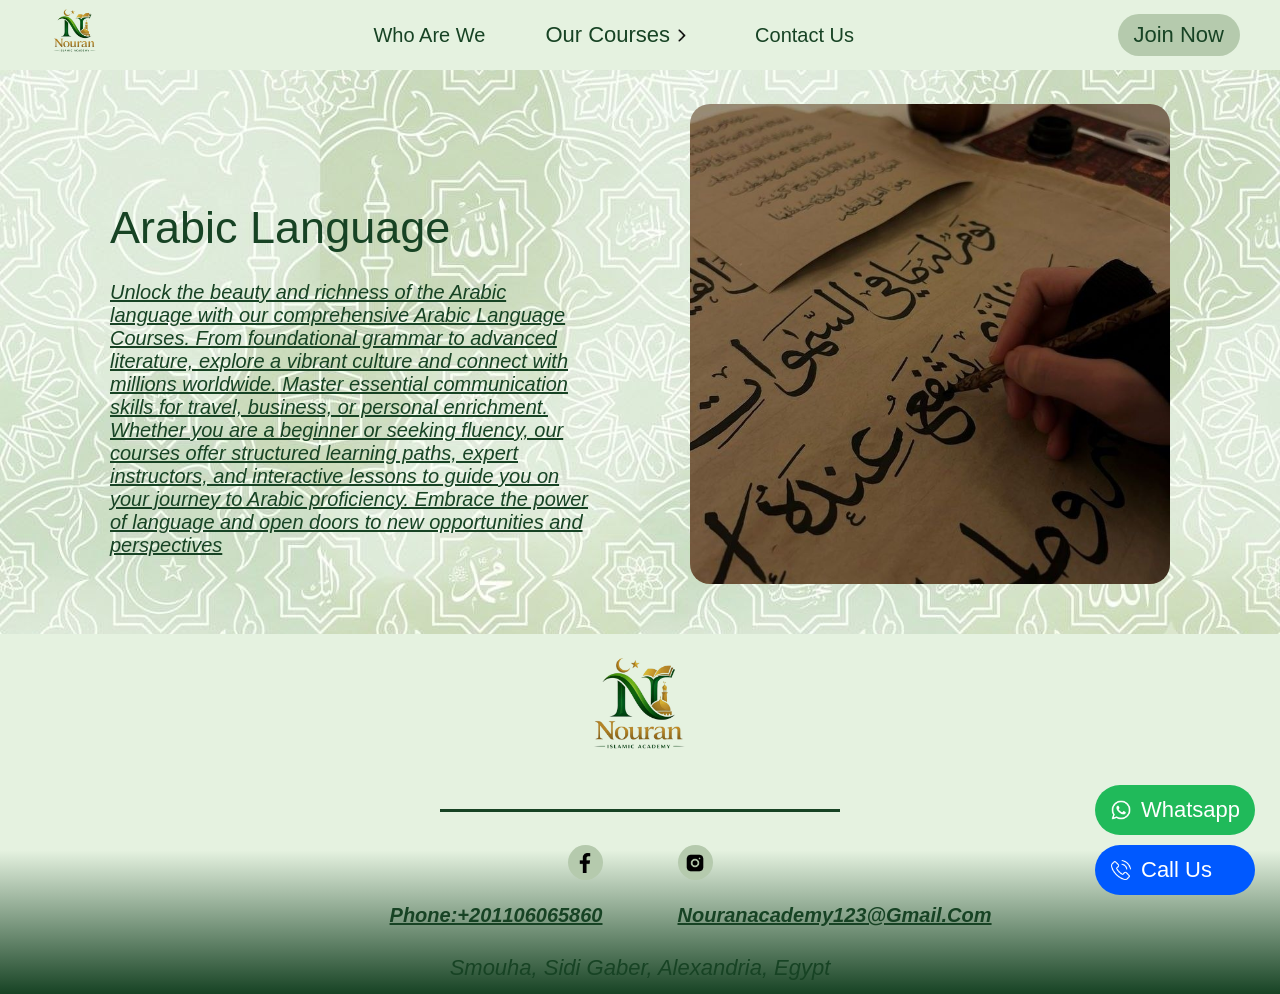
==== commit 922b17a9: "Add files via upload" ====
--- a/Front-END/Pages/ArabicLanguage.html
+++ b/Front-END/Pages/ArabicLanguage.html
@@ -56,7 +56,9 @@
     <div class="navmenulist">
         <ul>
             <li>
-                <div><a href="./whoarewe.html">Who Are We</a></div>
+                <div><a href="./whoarewe.html">
+                        <h2>Who Are We</h2>
+                    </a></div>
             </li>
             <li>
                 <div class="coursemenu">
@@ -67,9 +69,12 @@
                 </div>
             </li>
             <li>
-                <div><a href="./contactus.html">Contact Us</a></div>
+                <div><a href="./contactus.html">
+                        <h2>Contact Us</h2>
+                    </a></div>
             </li>
         </ul>
+        <button onclick="window.open('https://whatsform.com/clHUL5' , '_blank')">Join Now</button>
     </div>
     <div class="coursemenulist">
         <ul>
--- a/Front-END/PagesStyle.css
+++ b/Front-END/PagesStyle.css
@@ -148,6 +148,12 @@
     color: #047500;
 }
 
+.navmenu,
+.navmenulist,
+.coursemenulist {
+    display: none;
+}
+
 /* Classes */
 .navdropdown {
     position: relative;
@@ -342,6 +348,7 @@
 
 #Contact hr {
     grid-column: 1 / span 2;
+    size: 7px;
 }
 
 #Contact p {
@@ -571,25 +578,26 @@
         padding: 50px 50px;
     }
 
+
     h1 {
+        font-size: 30px;
+        font-weight: bold;
+    }
+
+    p {
+        font-size: 18px;
+        font-weight: bold;
+        text-decoration: none;
+    }
+
+    h2 {
         font-size: 20px;
-        font-weight: 100;
-    }
-
-    p {
-        font-size: 10px;
-        font-weight: 200;
-        text-decoration: none;
-    }
-
-    h2 {
-        font-size: 11px;
-        font-weight: 100;
+        font-weight: 800;
     }
 
     h3 {
-        font-size: 11px;
-        font-weight: 100;
+        font-size: 18px;
+        font-weight: 800;
     }
 
     .head-Img {
@@ -608,7 +616,7 @@
     }
 
     a {
-        font-size: 10px;
+        font-size: 20px;
         font-weight: 100;
     }
 
@@ -619,8 +627,8 @@
         background-size: cover;
         background-position: center, center left 50px, center left 50px;
         background-repeat: no-repeat;
-        width: 50px;
-        height: 50px;
+        width: 40px;
+        height: 40px;
     }
 
     .navmenu:hover {
@@ -638,7 +646,7 @@
 
     .navmenulist ul {
         width: 100%;
-        height: 100%;
+        height: 50%;
         padding: 50px 20px;
         justify-items: center;
         align-content: start;
@@ -656,6 +664,17 @@
     .navmenulist ul li a,
     .navmenulist ul li h2 {
         font-size: 45px;
+        font-weight: 500;
+    }
+
+    .navmenulist button {
+        justify-self: center;
+        width: 170px;
+        height: 50px;
+        justify-content: center;
+        align-items: center;
+        font-size: 30px;
+        margin-top: 80%;
     }
 
     .coursemenu img {
@@ -699,6 +718,7 @@
 
     .coursemenulist ul li a,
     .coursemenulist ul li h2 {
+        font-weight: 500;
         font-size: 45px;
     }
 
@@ -707,12 +727,13 @@
     .coursepages {
         background-image: url(./src/bg1.png);
         display: grid;
-        height: 550px;
+        height: auto;
         grid-template-columns: 300px;
-        grid-template-rows: auto 30px auto;
+        grid-template-rows: auto auto auto;
         align-items: center;
         justify-items: center;
         column-gap: 100px;
+        row-gap: 10px;
     }
 
     .coursepages h1 {
@@ -737,12 +758,13 @@
     .coursepages2 {
         background-image: url(./src/bg1.png);
         display: grid;
-        height: 550px;
+        height: auto;
         grid-template-columns: 300px;
-        grid-template-rows: auto 30px auto;
+        grid-template-rows: auto auto auto;
         align-items: center;
         justify-items: center;
         column-gap: 100px;
+        row-gap: 10px;
     }
 
     .coursepages2 h1 {
@@ -770,6 +792,7 @@
         grid-template-rows: max-content 30px auto;
         align-items: center;
         justify-items: center;
+        row-gap: 7px;
     }
 
     #whoarewe img {
@@ -790,6 +813,7 @@
         align-self: self-start;
         text-align: center;
         text-decoration: none;
+        width: 280px;
     }
 
     #visual1 {
@@ -812,13 +836,89 @@
         align-content: center;
     }
 
+    /* Contact */
+
+    #Contact {
+        position: relative;
+        min-height: 550px;
+        display: grid;
+        grid-template-columns: 1fr 1fr;
+        grid-template-rows: auto 50px 7px auto;
+        justify-items: center;
+        align-items: center;
+        row-gap: 10px;
+        column-gap: 20px;
+        background-image: url(./src/bg1.png);
+        background-size: contain;
+        background-position: center;
+    }
+
+    #Contact button {
+        justify-content: center;
+        align-items: center;
+    }
+
+    #Contact h1 {
+        grid-column: 1 / span 2;
+        grid-row: 1;
+        align-self: self-end;
+    }
+
+    #Contact hr {
+        grid-column: 1 / span 2;
+        width: 250px;
+        height: 3px;
+        justify-self: center;
+    }
+
+    #Contact p {
+        grid-column: 1 / span 2;
+        grid-row: 4;
+        align-self: self-start;
+        text-align: center;
+    }
+
+    #Contact button img {
+        width: 22px;
+        height: 22px;
+    }
+
+    #Gmail {
+        grid-row: 2;
+        grid-column: 1;
+        justify-self: self-end;
+    }
+
+    #WA {
+        grid-row: 2;
+        grid-column: 2;
+        justify-self: self-start;
+    }
+
+    #Gmail:hover>h2 {
+        color: #ffffff;
+    }
+
+    #Gmail:hover>img {
+        filter: brightness(0) invert(100%);
+    }
+
+    #WA:hover>h2 {
+        color: #ffffff;
+    }
+
+    #WA:hover>img {
+        filter: brightness(0) invert(100%);
+    }
+
     /* End Page */
 
     #pageEnd {
-        min-height: 360px;
+        min-height: 460px;
         grid-template-columns: 130px 130px;
         grid-template-rows: auto 7px 1fr 1fr 1fr 1fr;
         column-gap: 20px;
+        row-gap: 10px;
         padding: 10px 20px;
     }
 
@@ -838,7 +938,7 @@
     }
 
     #pageEnd h2 {
-        font-weight: 200;
+        font-weight: 800;
         font-style: italic;
         grid-row: 6;
         grid-column: 1 / span 2;
@@ -896,8 +996,8 @@
         /* Fixes the button relative to the viewport */
         display: flex;
         position: fixed;
-        width: 30px;
-        height: 30px;
+        width: 50px;
+        height: 50px;
 
         justify-content: center;
         align-items: center;
@@ -916,14 +1016,14 @@
     }
 
     .FloatingButtonsMob img {
-        width: 20px;
-        height: 20px;
+        width: 30px;
+        height: 30px;
         filter: invert(100%);
     }
 
     #whatsapp {
         background-color: #20BA5A;
-        bottom: 45px;
+        bottom: 70px;
         right: 15px;
 
     }
